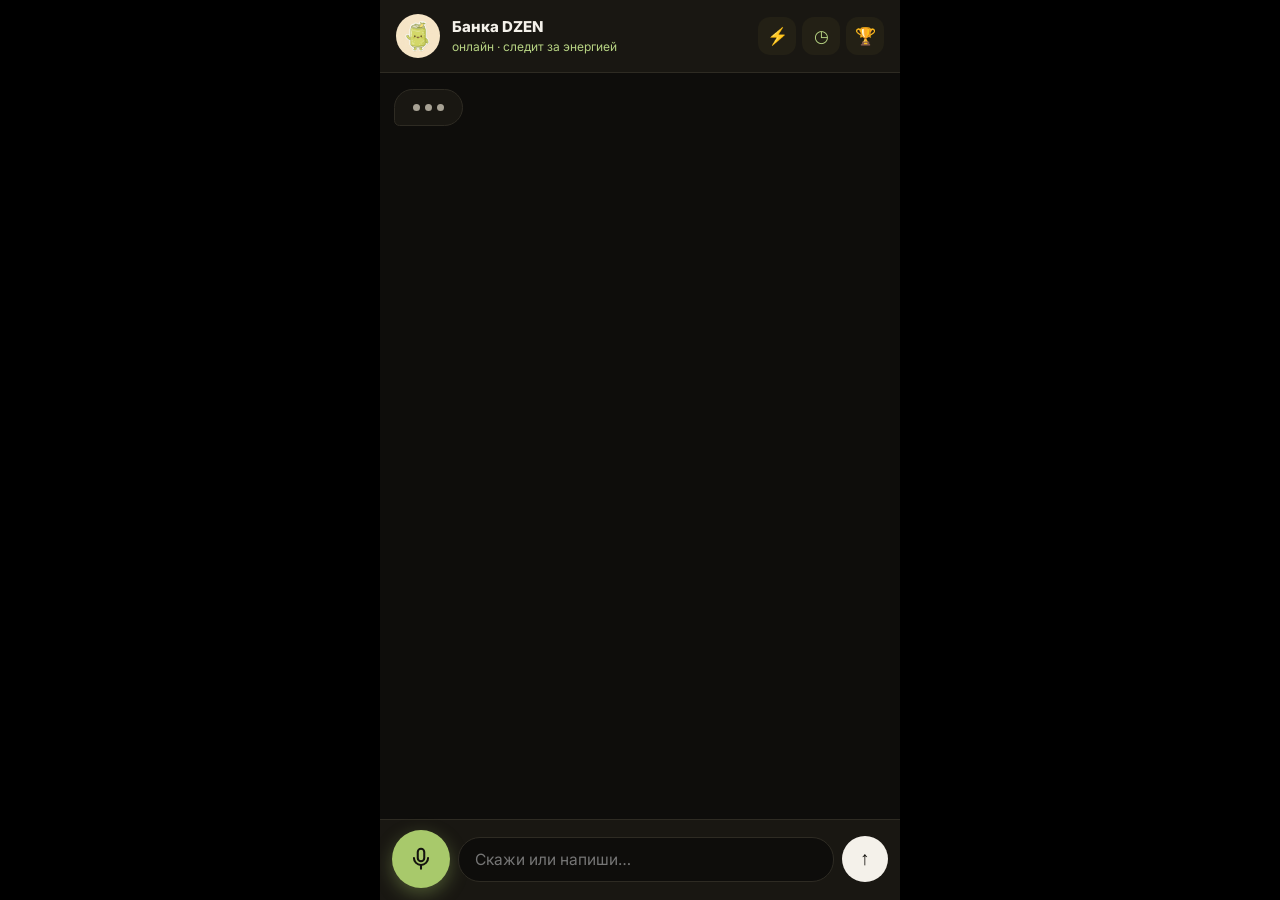
==== index.html @ 15a31b7b "ZEN TALK v12: новые вопросы онбординга, типажи, карточка дня 1 Co-Authored-By: Claude Fable 5 <norep" ====
<!DOCTYPE html>
<html lang="ru">
<head>
<meta charset="UTF-8">
<meta name="viewport" content="width=device-width, initial-scale=1.0, viewport-fit=cover">
<title>ZEN TALK — ночной чат с банкой</title>
<meta property="og:title" content="ZEN TALK — ночной чат с банкой">
<meta property="og:description" content="Поговори с банкой о своей энергии. Голосом или текстом. 7 дней — один сезон.">
<meta property="og:image" content="https://mirartalt-dotcom.github.io/zen12/assets/img/nf_hero.jpg">
<meta property="og:url" content="https://mirartalt-dotcom.github.io/zen12/">
<meta name="twitter:card" content="summary_large_image">

<meta name="apple-mobile-web-app-capable" content="yes">
<meta name="apple-mobile-web-app-status-bar-style" content="black-translucent">
<meta name="apple-mobile-web-app-title" content="DZEN Чат">
<meta name="theme-color" content="#0E0D0B">
<link rel="apple-touch-icon" href="assets/img/icon-180.png">
<link rel="icon" href="assets/img/icon-180.png">
<link rel="manifest" href="manifest.webmanifest">
<link rel="stylesheet" href="themes/app.css">
<link rel="stylesheet" href="themes/netflix.css">
</head>
<body>
<div class="app" id="app"></div>
<script>window.DZEN_ASSETS='assets/';window.DZEN_KEY='zen12';window.DZEN_THEME={id:'nf',hero:'nf_hero',ticker:''};</script>
<script src="app/core.js"></script>
<script src="app/chat.js"></script>
</body>
</html>
---- themes/app.css ----
/* ===== DZEN · Энергия — общий каркас (палитру задаёт тема) ===== */
@font-face{font-family:'Cormorant Garamond';src:url('../assets/fonts/cormorant.ttf') format('truetype');font-weight:250 700;font-display:swap}
@font-face{font-family:'Cormorant Garamond';src:url('../assets/fonts/cormorant-italic.ttf') format('truetype');font-weight:250 700;font-style:italic;font-display:swap}
@font-face{font-family:'Inter';src:url('../assets/fonts/inter.ttf') format('truetype');font-weight:100 900;font-display:swap}

*{margin:0;padding:0;box-sizing:border-box;-webkit-tap-highlight-color:transparent}
[hidden]{display:none!important}
html{scroll-behavior:smooth}
body{font-family:'Inter',-apple-system,system-ui,sans-serif;background:#000;color:var(--tx);
  font-size:16px;line-height:1.55;-webkit-font-smoothing:antialiased}
.app{max-width:520px;margin:0 auto;min-height:100dvh;position:relative;background:var(--bg);overflow:hidden}

.serif{font-family:'Cormorant Garamond',Georgia,serif}
h1.display{font-size:clamp(40px,10.5vw,56px);line-height:1.04;letter-spacing:-.01em;font-weight:var(--dispw);font-family:var(--dispf)}
h1 em{font-style:italic}
h2{font-size:clamp(23px,6.2vw,30px);font-weight:var(--h2w);letter-spacing:-.015em;line-height:1.15}
.sub{color:var(--tx2);font-size:16px;margin-top:10px}
.small{font-size:13.5px;color:var(--tx2);line-height:1.5}
.tiny{font-size:11.5px;color:var(--tx2);letter-spacing:.04em}
.center{text-align:center}
.eyebrow{font-size:11.5px;font-weight:700;letter-spacing:.14em;text-transform:uppercase;color:var(--acc-d);margin-bottom:10px}
.brandline{font-family:'Cormorant Garamond',serif;font-style:italic;font-size:15px;letter-spacing:.12em;opacity:.85}
.bignum{font-size:clamp(92px,28vw,140px);font-weight:250;line-height:.95;font-family:'Cormorant Garamond',serif;font-variant-numeric:lining-nums tabular-nums;margin:6px 0 10px}

.scr{display:none;min-height:100dvh;position:relative}
.scr.on{display:flex;flex-direction:column;animation:scrIn .5s cubic-bezier(.22,.9,.3,1)}
@keyframes scrIn{from{opacity:0;transform:translateY(14px)}to{opacity:1;transform:none}}
.scr-center{align-items:center;justify-content:center;text-align:center;gap:6px}
.pad{padding:26px 20px 38px;display:flex;flex-direction:column;gap:14px}
.pad-h{padding:0 26px}

/* кино-фон */
.scr-cinema{color:#F4F1EA;justify-content:flex-end}
.cinefade{position:absolute;inset:0;overflow:hidden;background:#101010}
.cinefade img{position:absolute;inset:0;width:100%;height:100%;object-fit:cover;opacity:0;
  transition:opacity 2.6s ease;animation:kb 18s ease-in-out infinite alternate}
.cinefade img.show{opacity:1}
@keyframes kb{from{transform:scale(1)}to{transform:scale(1.09) translateY(-1.5%)}}
.cine-veil{position:absolute;inset:0;background:var(--veil)}
.cine-content{position:relative;padding:34px 24px calc(44px + env(safe-area-inset-bottom));display:flex;flex-direction:column;gap:14px}
.ticker{font-size:12.5px;letter-spacing:.06em;opacity:.75;text-transform:uppercase}
.cine-sub{font-size:16.5px;line-height:1.6;opacity:.92;max-width:42ch}

/* кнопки */
.btn{border:0;border-radius:var(--btnr);padding:17px 26px;font-family:'Inter',sans-serif;
  font-size:16.5px;font-weight:700;cursor:pointer;width:100%;transition:transform .15s,opacity .2s;touch-action:manipulation}
.btn:active{transform:scale(.97)}
.btn:disabled{opacity:.35;cursor:default}
.btn-pri{background:var(--btn);color:var(--btntx);box-shadow:var(--btnsh)}
.btn-sec{background:var(--soft);color:var(--acc-d)}
.btn-ghost{background:transparent;color:var(--tx2);font-weight:550}
.btn:focus-visible{outline:3px solid var(--acc);outline-offset:2px}

/* квиз */
.quiz-top{padding:18px 20px 0;display:flex;flex-direction:column;gap:14px}
.quiz-progress{display:flex;gap:6px}
.quiz-progress i{flex:1;height:3px;border-radius:2px;background:var(--line);transition:background .3s}
.quiz-progress i.done{background:var(--acc)}
.quiz-back{background:none;border:0;font-size:22px;color:var(--tx2);cursor:pointer;width:44px;height:44px;margin-left:-12px}
.quiz-body{flex:1;display:flex;flex-direction:column;padding:8px 20px 36px}
.q{display:flex;flex-direction:column;flex:1;animation:scrIn .45s ease}
.q-num{font-size:12px;letter-spacing:.16em;color:var(--tx2);margin-bottom:12px}
.q-expl{margin-top:12px;background:var(--card);border:1px solid var(--line);border-radius:16px;
  padding:13px 15px;font-size:13.5px;color:var(--tx2);line-height:1.55}
.q-expl b{color:var(--tx)}
.q-expl summary{cursor:pointer;font-weight:650;color:var(--acc-d);list-style:none}
.q-expl summary::before{content:'?  ';font-weight:800}
.q-mid{flex:1;display:flex;flex-direction:column;justify-content:center;gap:8px;min-height:200px}
.q-value{text-align:center;font-family:'Cormorant Garamond',serif;font-size:clamp(56px,18vw,86px);
  line-height:1;font-variant-numeric:lining-nums tabular-nums}
.q-word{text-align:center;font-size:15px;color:var(--tx2);min-height:24px;font-weight:600}
.q-foot{display:flex;flex-direction:column;gap:10px}

/* ползунок */
.sld{--fill:0%;position:relative;padding:18px 0}
.sld input{-webkit-appearance:none;appearance:none;width:100%;height:56px;background:none;cursor:pointer;position:relative;z-index:2}
.sld-track{position:absolute;left:0;right:0;top:50%;height:14px;transform:translateY(-50%);
  border-radius:99px;background:var(--line);overflow:hidden}
.sld-fill{position:absolute;left:0;top:0;bottom:0;width:var(--fill);
  background:linear-gradient(90deg,var(--acc) 0%,var(--acc-d) 100%);border-radius:99px;transition:width .06s linear}
.sld input::-webkit-slider-thumb{-webkit-appearance:none;width:34px;height:34px;border-radius:50%;
  background:var(--thumb);border:3px solid var(--thumbline);box-shadow:0 4px 14px rgba(0,0,0,.3)}
.sld input::-moz-range-thumb{width:30px;height:30px;border-radius:50%;background:var(--thumb);border:3px solid var(--thumbline)}
.sld-ends{display:flex;justify-content:space-between;font-size:12px;color:var(--tx2);margin-top:-6px}
.can-viz{display:flex;justify-content:center;margin-bottom:4px;color:var(--canline)}
.can-viz svg{width:100px;height:162px}

/* результат */
.res-scaleline{position:relative;height:10px;border-radius:99px;margin:6px 0 18px;
  background:linear-gradient(90deg,#C0563E,#C2791B,#A8C96B)}
.res-dot{position:absolute;top:50%;left:0;width:22px;height:22px;border-radius:50%;
  background:var(--bg);border:3px solid var(--tx);transform:translate(-50%,-50%);transition:left 1.4s cubic-bezier(.22,.9,.3,1)}
.factors{display:flex;flex-direction:column;gap:10px;margin:10px 0}
.factor{display:grid;grid-template-columns:112px 1fr 34px;gap:10px;align-items:center;font-size:13.5px}
.factor .fbar{height:8px;border-radius:99px;background:var(--line);overflow:hidden}
.factor .fbar i{display:block;height:100%;border-radius:99px;background:var(--acc);width:0;transition:width 1s ease .3s}
.factor.low .fbar i{background:#C0563E}
.factor .fval{text-align:right;color:var(--tx2);font-variant-numeric:tabular-nums}
.leak-card{background:var(--leakbg);border-radius:var(--r);padding:16px 18px;font-size:14.5px;line-height:1.55}
.leak-card b{color:#C0563E}

/* полка */
.shelf-row-title{font-size:14px;font-weight:800;letter-spacing:.02em;padding:0 20px;margin-bottom:10px}
.shelf{display:flex;gap:13px;overflow-x:auto;padding:6px 20px 18px;scroll-snap-type:x mandatory;scrollbar-width:none}
.shelf::-webkit-scrollbar{display:none}
.poster{flex:0 0 60%;scroll-snap-align:center;border-radius:var(--r);overflow:hidden;position:relative;
  aspect-ratio:2/3;cursor:pointer;border:0;padding:0;text-align:left;background:var(--card);
  transition:transform .3s cubic-bezier(.22,.9,.3,1),box-shadow .3s;box-shadow:var(--cardsh)}
.poster img{position:absolute;inset:0;width:100%;height:100%;object-fit:cover}
.poster-veil{position:absolute;inset:0;background:linear-gradient(180deg,transparent 42%,rgba(20,19,15,.8))}
.poster-txt{position:absolute;left:15px;right:15px;bottom:13px;color:#F4F1EA}
.poster-title{font-family:'Cormorant Garamond',serif;font-size:23px;font-weight:600;line-height:1.1}
.poster-line{font-size:12.5px;opacity:.85;margin-top:4px;line-height:1.4}
.poster-badge{position:absolute;top:12px;left:12px;background:rgba(20,19,15,.6);color:#F4F1EA;
  backdrop-filter:blur(6px);border-radius:99px;padding:5px 11px;font-size:11px}
.poster-check{position:absolute;top:12px;right:12px;width:30px;height:30px;border-radius:50%;
  background:var(--acc);color:#14130F;display:none;align-items:center;justify-content:center;font-weight:800;font-size:16px}
.poster.sel{transform:scale(1.03);box-shadow:0 0 0 3px var(--acc),0 16px 40px rgba(0,0,0,.35)}
.poster.sel .poster-check{display:flex}
.shelf-hint{min-height:44px;font-size:14px;color:var(--tx2);text-align:center;line-height:1.5;padding:0 20px}
.shelf-hint b{color:var(--acc-d)}

/* карточки/дом */
.card{background:var(--card);border:1px solid var(--line);border-radius:var(--r);padding:18px;display:flex;flex-direction:column;gap:10px;box-shadow:var(--cardsh)}
.card-title{font-size:12px;font-weight:800;letter-spacing:.12em;text-transform:uppercase;color:var(--tx2)}
.home-hero{position:relative;min-height:380px;display:flex;color:#F4F1EA}
.home-hero-content{position:relative;flex:1;display:flex;flex-direction:column;align-items:center;justify-content:center;gap:8px;padding:36px 20px 28px;text-align:center}
.home-season{font-size:13px;letter-spacing:.14em;text-transform:uppercase;opacity:.85}
.ring-wrap{position:relative;width:185px;height:185px;margin-top:6px}
.ring-wrap svg{width:100%;height:100%;transform:rotate(-90deg)}
.ring-center{position:absolute;inset:0;display:flex;flex-direction:column;align-items:center;justify-content:center}
.ring-num{font-size:54px;font-weight:250;line-height:1;font-variant-numeric:tabular-nums}
.ring-label{font-size:12px;opacity:.8}
#spark{width:100%;height:90px}
.spark-legend{display:flex;justify-content:space-between}
.achv-row{display:flex;gap:10px;flex-wrap:wrap}
.achv{display:flex;flex-direction:column;align-items:center;gap:4px;width:70px;text-align:center}
.achv .a-ic{width:54px;height:54px;border-radius:50%;display:flex;align-items:center;justify-content:center;font-size:23px;background:var(--soft)}
.achv.locked .a-ic{background:transparent;border:1.5px dashed var(--line);filter:grayscale(1);opacity:.5}
.achv .a-t{font-size:10.5px;color:var(--tx2);line-height:1.25}
.h-title{font-family:'Cormorant Garamond',serif;font-size:23px;font-weight:600}
.h-actions{display:flex;flex-direction:column;gap:8px;margin-top:8px}
.dzen-banner{display:flex;gap:14px;align-items:center;background:var(--soft);border-radius:var(--r);padding:14px}
.dzen-banner img{width:74px;height:98px;object-fit:cover;border-radius:14px;flex:none}
.dzen-banner-title{font-family:'Cormorant Garamond',serif;font-size:20px;font-weight:600;margin-bottom:4px}
.home-foot{display:flex;justify-content:space-between;gap:8px;flex-wrap:wrap;padding:6px 2px 20px}
.home-foot a{color:var(--tx2)}

/* голос */
.voice-btn{border:1.5px dashed var(--acc-d);background:var(--soft);color:var(--acc-d);border-radius:18px;
  padding:14px 16px;font-size:14.5px;font-weight:700;cursor:pointer;width:100%;text-align:left;display:flex;gap:10px;align-items:center}
.voice-btn.listening{border-style:solid;background:rgba(192,86,62,.14);color:#C0563E;border-color:#C0563E;animation:vp 1.2s ease-in-out infinite}
@keyframes vp{0%,100%{box-shadow:0 0 0 0 rgba(192,86,62,.25)}50%{box-shadow:0 0 0 10px rgba(192,86,62,0)}}
.voice-line{min-height:18px}
.check-block{margin:8px 0 4px}
.check-q{font-size:17px;font-weight:700;margin-bottom:2px}
.check-word{font-size:13.5px;color:var(--tx2);min-height:20px;text-align:right;font-weight:600}
.dayres-emoji{font-size:64px;animation:pop .7s cubic-bezier(.2,1.6,.4,1)}
@keyframes pop{from{transform:scale(0)}to{transform:scale(1)}}
.streak-pill{background:var(--soft);color:var(--acc-d);font-weight:800;border-radius:99px;padding:10px 20px;font-size:15px;margin:10px 0 16px}

/* ачивка */
#confetti{position:absolute;inset:0;width:100%;height:100%;pointer-events:none}
.achieve-wrap{position:relative;display:flex;flex-direction:column;gap:14px;align-items:center;padding:40px 20px 44px;width:100%}
#share-card{width:min(84%,340px);border-radius:20px;box-shadow:0 24px 60px rgba(0,0,0,.4);animation:pop .8s cubic-bezier(.2,1.4,.4,1)}
.share-row{display:flex;flex-direction:column;gap:10px;width:100%}

/* шторки */
.sheet{position:fixed;inset:0;background:rgba(10,10,8,.55);z-index:50;display:none;align-items:flex-end;justify-content:center}
.sheet.on{display:flex;animation:fi .3s ease}
@keyframes fi{from{opacity:0}to{opacity:1}}
.sheet-card{background:var(--bg);border-radius:26px 26px 0 0;padding:14px 20px calc(28px + env(safe-area-inset-bottom));
  width:100%;max-width:520px;display:flex;flex-direction:column;gap:12px;animation:su .35s cubic-bezier(.22,.9,.3,1)}
@keyframes su{from{transform:translateY(60%)}to{transform:none}}
.sheet-grab{width:42px;height:4px;border-radius:2px;background:var(--line);margin:0 auto 4px}
.sheet-list{padding-left:20px;display:flex;flex-direction:column;gap:6px}
.sheet input,.sheet select{border:1px solid var(--line);background:var(--card);border-radius:12px;
  padding:11px 14px;font-family:'Inter',sans-serif;font-size:15px;color:var(--tx);width:100%}
.remind-time{display:flex;align-items:center;justify-content:space-between;gap:10px}
.remind-time input{width:auto}

/* ===== сводка недели в ленте ===== */
.summary-msg{max-width:94%;width:94%;padding:16px 16px 12px}
.sum-top{display:flex;gap:16px;align-items:center;margin-bottom:14px}
.sum-ring{position:relative;width:92px;height:92px;flex:none}
.sum-ring svg{width:100%;height:100%}
.sum-arc{transition:stroke-dashoffset 1.1s cubic-bezier(0,0,.2,1)}
.sum-ring-c{position:absolute;inset:0;display:flex;flex-direction:column;align-items:center;justify-content:center;line-height:1}
.sum-ring-c b{font-size:30px;font-weight:250;font-variant-numeric:tabular-nums;letter-spacing:-.03em}
.sum-ring-c span{font-size:10px;color:var(--tx3);letter-spacing:.04em;margin-top:2px}
.sum-side{min-width:0}
.sum-eyebrow{font-size:10.5px;letter-spacing:.12em;text-transform:uppercase;color:var(--acc-d);font-weight:700}
.sum-habit{font-size:19px;font-weight:750;letter-spacing:-.02em;margin-top:3px;line-height:1.2;text-wrap:balance}
.sum-note{font-size:12.5px;color:var(--tx3);margin-top:3px}
.sum-bars{width:100%;height:88px;margin-top:14px;display:block;overflow:visible}
.sum-bars rect{animation:barIn .5s cubic-bezier(0,0,.2,1) backwards;transform-box:fill-box;transform-origin:bottom}
.sum-bars rect:nth-of-type(1){animation-delay:.05s}.sum-bars rect:nth-of-type(2){animation-delay:.1s}
.sum-bars rect:nth-of-type(3){animation-delay:.15s}.sum-bars rect:nth-of-type(4){animation-delay:.2s}
.sum-bars rect:nth-of-type(5){animation-delay:.25s}.sum-bars rect:nth-of-type(6){animation-delay:.3s}
.sum-bars rect:nth-of-type(7){animation-delay:.35s}
@keyframes barIn{from{transform:scaleY(0)}to{transform:scaleY(1)}}
.bar-val{fill:var(--tx2)}
.bar-day{fill:var(--tx3)}
.bar-day.now{fill:var(--tx)}
.stats-row{display:grid;grid-template-columns:repeat(3,1fr);gap:8px}
.stat{text-align:center;padding:10px 6px;border-radius:14px;background:var(--soft)}
.stat-num{font-size:24px;font-weight:250;line-height:1.05;font-variant-numeric:tabular-nums;letter-spacing:-.03em}
.stat-lab{font-size:10px;letter-spacing:.06em;text-transform:uppercase;color:var(--tx3);margin-top:2px;font-weight:600}

/* ===== чат ===== */
.chat-app{display:flex;flex-direction:column;height:100dvh}
.chat-head{display:flex;align-items:center;gap:12px;padding:14px 16px;background:var(--card);
  border-bottom:1px solid var(--line);position:sticky;top:0;z-index:5}
.chat-ava{width:44px;height:44px;border-radius:50%;object-fit:cover;background:var(--soft)}
.chat-head-name{font-weight:800;font-size:15px;white-space:nowrap}
.chat-head-st{font-size:12px;color:var(--acc-d)}
.chat-head-btns{margin-left:auto;display:flex;gap:6px}
.chip-ic{border:0;background:var(--soft);color:var(--acc-d);border-radius:12px;width:38px;height:38px;font-size:17px;cursor:pointer}
.chat-scroll{flex:1;overflow-y:auto;padding:16px 14px 8px;display:flex;flex-direction:column;gap:10px}
.msg{max-width:82%;padding:11px 15px;border-radius:20px;font-size:15.5px;line-height:1.5;animation:msgIn .35s cubic-bezier(.22,.9,.3,1);white-space:pre-wrap;word-break:break-word}
@keyframes msgIn{from{opacity:0;transform:translateY(10px) scale(.97)}to{opacity:1;transform:none}}
.msg.bot{align-self:flex-start;background:var(--card);border:1px solid var(--line);border-bottom-left-radius:6px}
.msg.me{align-self:flex-end;background:var(--acc);color:#14130F;border-bottom-right-radius:6px;font-weight:600}
.msg img.msg-img{max-width:100%;border-radius:14px;display:block}
.msg .msg-can{color:var(--canline)}
.typing{align-self:flex-start;display:flex;gap:5px;padding:14px 18px;background:var(--card);border:1px solid var(--line);border-radius:20px;border-bottom-left-radius:6px}
.typing i{width:7px;height:7px;border-radius:50%;background:var(--tx2);animation:tp 1.2s infinite}
.typing i:nth-child(2){animation-delay:.2s}.typing i:nth-child(3){animation-delay:.4s}
@keyframes tp{0%,60%,100%{transform:none;opacity:.4}30%{transform:translateY(-5px);opacity:1}}
.chips{display:flex;gap:8px;flex-wrap:wrap;padding:2px 14px 6px;animation:msgIn .4s ease}
.chip{border:1.5px solid var(--acc);background:transparent;color:var(--acc-d);border-radius:99px;
  padding:9px 16px;font-size:14px;font-weight:700;cursor:pointer;font-family:'Inter',sans-serif}
.chip:active{background:var(--soft)}
.chat-shelf{display:flex;gap:10px;overflow-x:auto;overflow-y:hidden;padding:4px 14px 10px;
  scrollbar-width:none;min-height:250px;align-items:stretch;flex:none}
.chat-shelf::-webkit-scrollbar{display:none}
.chat-shelf{scroll-snap-type:x mandatory;scroll-padding-left:14px}
.chat-shelf .poster{flex:0 0 46%;height:236px;min-height:236px;aspect-ratio:auto;scroll-snap-align:start;background:var(--surface2)}
.chat-shelf .poster img{background:var(--surface2)}
.chat-shelf .poster .poster-txt{left:12px;right:12px;bottom:11px}
.chat-shelf .poster-title{font-size:17px;line-height:1.15}
.chat-shelf .poster-line{font-size:11px;margin-top:3px;line-height:1.3;
  display:-webkit-box;-webkit-line-clamp:2;-webkit-box-orient:vertical;overflow:hidden}
.shelf-swipe{padding:0 16px 4px;color:var(--tx3);animation:msgIn .4s ease}
.msg-slider{width:min(78%,300px);align-self:flex-start;background:var(--card);border:1px solid var(--line);
  border-radius:20px;border-bottom-left-radius:6px;padding:12px 16px}
.msg-slider .q-word{text-align:center}
.cancel-bar{display:flex;align-items:center;justify-content:space-between;gap:10px;
  padding:8px 14px;background:var(--soft);font-size:12.5px;color:var(--acc-d);
  font-weight:650;letter-spacing:.02em;animation:msgIn .3s ease}
.cancel-bar button{border:0;background:transparent;color:var(--acc-d);font-family:'Inter',sans-serif;
  font-size:13px;font-weight:750;cursor:pointer;padding:8px 10px;margin:-8px -10px -8px 0;min-height:36px}
.cancel-bar button:active{opacity:.6}
.chat-input{display:flex;gap:8px;padding:10px 12px calc(12px + env(safe-area-inset-bottom));
  background:var(--card);border-top:1px solid var(--line);align-items:center}
.chat-input input{flex:1;border:1.5px solid var(--line);background:var(--bg);border-radius:22px;
  padding:12px 16px;font-size:15.5px;font-family:'Inter',sans-serif;color:var(--tx);outline:none}
.chat-input input:focus{border-color:var(--acc)}
.chat-btn{border:0;width:46px;height:46px;border-radius:50%;font-size:19px;cursor:pointer;flex:none;
  display:flex;align-items:center;justify-content:center}
.chat-btn svg{width:24px;height:24px;display:block}
.chat-mic svg{width:26px;height:26px}
.chat-mic{width:58px;height:58px;font-size:27px;background:var(--acc);color:#14130F;
  box-shadow:0 6px 18px rgba(168,201,107,.35)}
.chat-mic.attract{animation:micPulse 2s ease-out infinite}
@keyframes micPulse{0%{box-shadow:0 0 0 0 rgba(168,201,107,.55)}70%{box-shadow:0 0 0 14px rgba(168,201,107,0)}100%{box-shadow:0 0 0 0 rgba(168,201,107,0)}}
.chat-mic.listening{background:#C0563E;color:#F4F1EA;animation:vp 1.2s infinite}
.chat-send{background:var(--btn);color:var(--btntx)}

@media (prefers-reduced-motion:reduce){*{animation-duration:.001s!important;transition-duration:.001s!important}.cinefade img{animation:none}}
@media (min-width:560px){.app{box-shadow:0 0 80px rgba(0,0,0,.5)}}
---- themes/netflix.css ----
/* ===== Тема NETFLIX: тёмное кино ===== */
:root{
  --bg:#0E0D0B; --card:#191712; --soft:#232015;
  --tx:#F4F1EA; --tx2:#A7A294; --line:#2E2B23;
  --acc:#A8C96B; --acc-d:#B7D383;
  --btn:#F4F1EA; --btntx:#14130F; --btnsh:0 12px 34px rgba(0,0,0,.5);
  --btnr:8px; --r:12px;
  --thumb:#F4F1EA; --thumbline:#F4F1EA; --canline:#F4F1EA;
  --leakbg:#2A1B15; --cardsh:0 10px 30px rgba(0,0,0,.45);
  --veil:linear-gradient(180deg,rgba(8,8,6,.25) 0%,rgba(8,8,6,.05) 35%,rgba(8,8,6,.88) 100%);
  --dispf:'Cormorant Garamond',Georgia,serif; --dispw:500; --h2w:800;
}
h2{font-family:'Cormorant Garamond',Georgia,serif;font-weight:600;font-size:clamp(27px,7.4vw,36px)}
.brandline{color:var(--acc)}
.eyebrow{color:var(--acc)}
.leak-card b{color:#E07A5F}
.msg.me{color:#14130F}
/* нетфликсовский бейдж топ-10 */
.nf-badge{display:inline-flex;align-items:center;gap:8px;background:#C0563E;color:#fff;
  border-radius:6px;padding:6px 12px;font-size:12px;font-weight:800;letter-spacing:.08em;text-transform:uppercase;width:max-content}
.poster{border-radius:8px}
.poster.sel{box-shadow:0 0 0 3px var(--acc),0 20px 50px rgba(0,0,0,.6)}
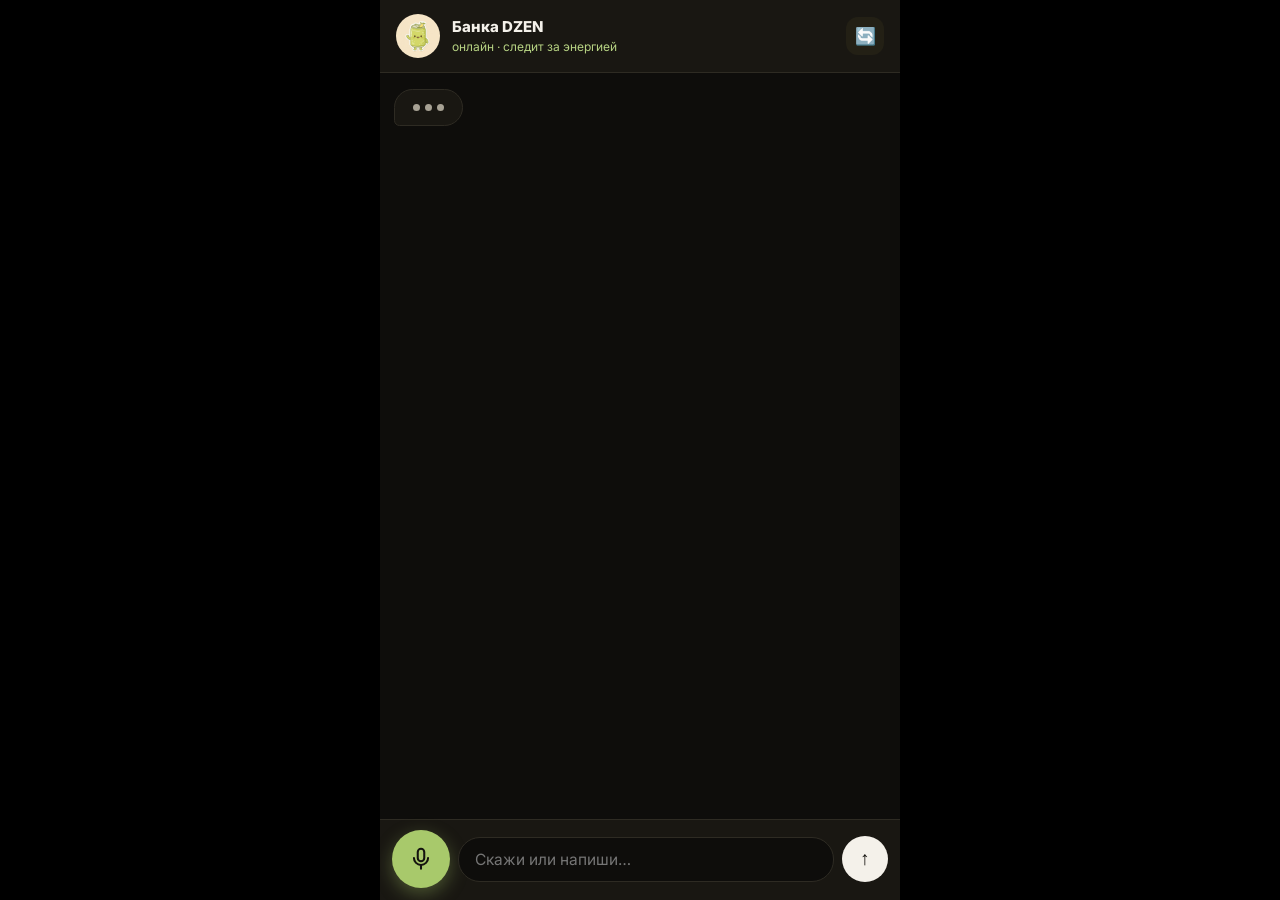
==== commit cc90370b: "v12.1: чистый калькулятор-угадайка — без привычек и возвратов Co-Authored-By: Claude Fable 5 <norepl" ====
--- a/index.html
+++ b/index.html
@@ -5,7 +5,7 @@
 <meta name="viewport" content="width=device-width, initial-scale=1.0, viewport-fit=cover">
 <title>ZEN TALK — ночной чат с банкой</title>
 <meta property="og:title" content="ZEN TALK — ночной чат с банкой">
-<meta property="og:description" content="Поговори с банкой о своей энергии. Голосом или текстом. 7 дней — один сезон.">
+<meta property="og:description" content="Ответь на 4 вопроса — банка угадает, насколько ты в ресурсе, и выдаст твой типаж.">
 <meta property="og:image" content="https://mirartalt-dotcom.github.io/zen12/assets/img/nf_hero.jpg">
 <meta property="og:url" content="https://mirartalt-dotcom.github.io/zen12/">
 <meta name="twitter:card" content="summary_large_image">
@@ -22,7 +22,7 @@
 </head>
 <body>
 <div class="app" id="app"></div>
-<script>window.DZEN_ASSETS='assets/';window.DZEN_KEY='zen12';window.DZEN_THEME={id:'nf',hero:'nf_hero',ticker:''};</script>
+<script>window.DZEN_ASSETS='assets/';window.DZEN_KEY='zen12.calc';window.DZEN_THEME={id:'nf',hero:'nf_hero',ticker:''};</script>
 <script src="app/core.js"></script>
 <script src="app/chat.js"></script>
 </body>
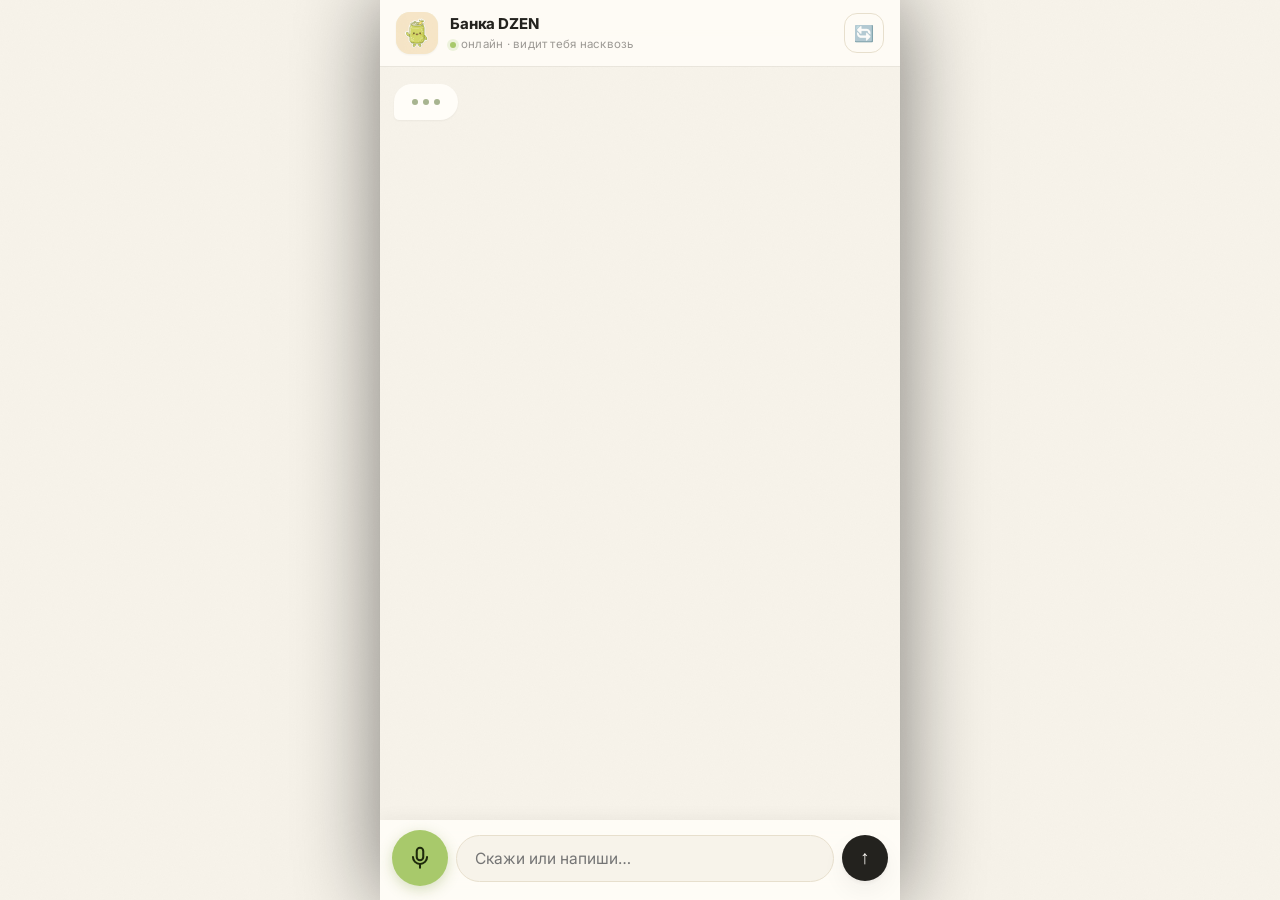
==== commit 121dc325: "v12.6 ФИНАЛ: светлая версия — основная и единственная Co-Authored-By: Claude Fable 5 <noreply@anthro" ====
--- a/index.html
+++ b/index.html
@@ -3,26 +3,26 @@
 <head>
 <meta charset="UTF-8">
 <meta name="viewport" content="width=device-width, initial-scale=1.0, viewport-fit=cover">
-<title>ZEN TALK — ночной чат с банкой</title>
-<meta property="og:title" content="ZEN TALK — ночной чат с банкой">
+<title>ZEN TALK — чат с банкой</title>
+<meta property="og:title" content="ZEN TALK — чат с банкой">
 <meta property="og:description" content="Ответь на 4 вопроса — банка угадает, насколько ты в ресурсе, и выдаст твой типаж.">
-<meta property="og:image" content="https://mirartalt-dotcom.github.io/zen12/assets/img/nf_hero.jpg">
+<meta property="og:image" content="https://mirartalt-dotcom.github.io/zen12/assets/img/dk_hero.jpg">
 <meta property="og:url" content="https://mirartalt-dotcom.github.io/zen12/">
 <meta name="twitter:card" content="summary_large_image">
 
 <meta name="apple-mobile-web-app-capable" content="yes">
-<meta name="apple-mobile-web-app-status-bar-style" content="black-translucent">
+<meta name="apple-mobile-web-app-status-bar-style" content="default">
 <meta name="apple-mobile-web-app-title" content="DZEN Чат">
-<meta name="theme-color" content="#0E0D0B">
+<meta name="theme-color" content="#F7F3EA">
 <link rel="apple-touch-icon" href="assets/img/icon-180.png">
 <link rel="icon" href="assets/img/icon-180.png">
 <link rel="manifest" href="manifest.webmanifest">
 <link rel="stylesheet" href="themes/app.css">
-<link rel="stylesheet" href="themes/netflix.css">
+<link rel="stylesheet" href="themes/drinkit.css">
 </head>
 <body>
 <div class="app" id="app"></div>
-<script>window.DZEN_ASSETS='assets/';window.DZEN_KEY='zen12.calc';window.DZEN_THEME={id:'nf',hero:'nf_hero',ticker:''};</script>
+<script>window.DZEN_ASSETS='assets/';window.DZEN_KEY='zen12.calc';window.DZEN_THEME={id:'dk',hero:'dk_hero',ticker:''};</script>
 <script src="app/core.js"></script>
 <script src="app/chat.js"></script>
 </body>
--- a/themes/drinkit.css
+++ b/themes/drinkit.css
@@ -0,0 +1,158 @@
+/* ===== DZEN · СВЕТЛАЯ ТЕМА v2 =====
+   Аптекарская точность (Oura) + сочность (Drinkit) + данные (Whoop) + журнальная типографика.
+   Токены выведены из ресёрча: тёплые нейтрали, тень тонирована чернилами, шкала 4/8,
+   тайминги 120/200/320, easing ease-out на появление. */
+:root{
+  /* нейтрали — тёплые, ни одного холодного серого */
+  --bg:#F7F3EA; --card:#FFFDF8; --surface2:#F1EBDC;
+  --tx:#23221E; --tx2:rgba(35,34,30,.66); --tx3:rgba(35,34,30,.45);
+  --line:#E7DFCD; --line-strong:#D8CDB4;
+  /* акцент — единственный */
+  --acc:#A8C96B; --acc-d:#4F6B28; --acc-tint:#EDF2DC; --acc-deep:#3E551F;
+  --soft:var(--acc-tint);
+  /* тени: тонированы чернилами, чем больше blur — тем ниже плотность */
+  --sh-1:0 1px 2px rgba(35,34,30,.05);
+  --sh-2:0 2px 4px rgba(35,34,30,.06), 0 10px 24px rgba(35,34,30,.05);
+  --sh-3:0 4px 8px rgba(35,34,30,.08), 0 16px 32px rgba(35,34,30,.07);
+  --cardsh:var(--sh-2);
+  /* формы */
+  --btnr:26px; --r:26px; --r-sm:16px;
+  --btn:#23221E; --btntx:#FBF9F4; --btnsh:var(--sh-3);
+  --thumb:#FFFDF8; --thumbline:#23221E; --canline:#23221E;
+  --leakbg:#F8E9E2;
+  --veil:linear-gradient(180deg,rgba(20,19,15,.04) 0%,rgba(20,19,15,.02) 42%,rgba(20,19,15,.52) 100%);
+  --dispf:'Inter',sans-serif; --dispw:800; --h2w:750;
+  /* движение */
+  --t-fast:120ms; --t-def:200ms; --t-slow:320ms;
+  --e-out:cubic-bezier(0,0,.2,1); --e-in-out:cubic-bezier(.4,0,.2,1);
+  --e-spring:cubic-bezier(.34,1.3,.64,1);
+}
+
+/* бумажная фактура: тонкое зерно кодом (SVG-шум), не картинка — не пикселится и ничего не грузит */
+body{background:var(--bg)}
+.app{background:var(--bg);position:relative}
+.app::before{
+  content:'';position:fixed;inset:0;pointer-events:none;z-index:1;opacity:.5;
+  background-image:url("data:image/svg+xml,%3Csvg xmlns='http://www.w3.org/2000/svg' width='180' height='180'%3E%3Cfilter id='n'%3E%3CfeTurbulence type='fractalNoise' baseFrequency='.82' numOctaves='3' stitchTiles='stitch'/%3E%3CfeColorMatrix type='saturate' values='0'/%3E%3C/filter%3E%3Crect width='180' height='180' filter='url(%23n)' opacity='.055'/%3E%3C/svg%3E");
+  mix-blend-mode:multiply;
+}
+.app>*{position:relative;z-index:2}
+
+/* ---------- типографика: журнальная строгость ---------- */
+h1.display{letter-spacing:-.03em;line-height:1.02}
+h2{letter-spacing:-.022em;line-height:1.16}
+.sub{font-size:15.5px;line-height:1.6;color:var(--tx2)}
+.small{letter-spacing:.01em}
+.tiny{letter-spacing:.02em}
+.eyebrow{letter-spacing:.1em;color:var(--acc-d);font-weight:700;font-size:11px}
+.brandline{
+  font-family:'Inter',sans-serif;font-style:normal;font-weight:800;
+  letter-spacing:.2em;font-size:11.5px;text-transform:uppercase;
+}
+/* все числа — табличные, чтобы не «прыгали» */
+.bignum,.ring-num,.q-value,.fval,.sld-ends,.stat-num,.streak-pill{font-variant-numeric:lining-nums tabular-nums}
+.bignum{font-family:'Inter',sans-serif;font-weight:250;letter-spacing:-.05em;font-size:clamp(88px,26vw,132px)}
+
+/* ---------- кнопки: пилюля + физика нажатия ---------- */
+.btn{border-radius:var(--btnr);letter-spacing:.01em;font-weight:700;
+  transition:transform var(--t-fast) var(--e-out),background-color var(--t-def) var(--e-out),box-shadow var(--t-def) var(--e-out)}
+.btn:active{transform:scale(.97)}
+.btn-pri{background:var(--btn);color:var(--btntx);box-shadow:var(--sh-3)}
+.btn-sec{background:var(--acc-tint);color:var(--acc-deep);box-shadow:none}
+.btn-ghost{color:var(--tx2)}
+.btn:focus-visible{outline:none;box-shadow:0 0 0 2px var(--bg),0 0 0 4px var(--acc)}
+
+/* ---------- карточки: мягкая глубина, тёплая граница ---------- */
+.card{border-radius:var(--r);border:1px solid var(--line);box-shadow:var(--sh-2);background:var(--card);padding:18px 18px 20px}
+.card-title{letter-spacing:.1em;font-size:11px;font-weight:800;color:var(--tx3)}
+
+/* ---------- ЧАТ ---------- */
+.chat-head{
+  background:rgba(255,253,248,.82);backdrop-filter:saturate(1.5) blur(18px);
+  -webkit-backdrop-filter:saturate(1.5) blur(18px);
+  border:0;box-shadow:0 1px 0 rgba(35,34,30,.06);padding:12px 16px;
+}
+.chat-ava{width:42px;height:42px;border-radius:14px;box-shadow:var(--sh-1);background:var(--acc-tint)}
+.chat-head-name{font-size:15px;font-weight:750;letter-spacing:-.01em}
+.chat-head-st{font-size:11.5px;letter-spacing:.02em;color:var(--tx3);display:flex;align-items:center;gap:5px}
+.chat-head-st::before{content:'';width:6px;height:6px;border-radius:50%;background:var(--acc);
+  box-shadow:0 0 0 3px var(--acc-tint);animation:live 2.4s ease-in-out infinite}
+@keyframes live{0%,100%{opacity:1}50%{opacity:.45}}
+.chip-ic{background:transparent;border:1px solid var(--line);color:var(--tx2);border-radius:13px;
+  width:40px;height:40px;font-size:16px;transition:all var(--t-fast) var(--e-out)}
+.chip-ic:active{transform:scale(.94);background:var(--acc-tint);border-color:var(--acc)}
+
+.chat-scroll{padding:18px 14px 10px;gap:9px}
+.msg{
+  font-size:15.5px;line-height:1.55;padding:12px 16px;letter-spacing:.002em;
+  animation:msgIn var(--t-def) var(--e-spring);
+  text-wrap:pretty;
+}
+@keyframes msgIn{from{opacity:0;transform:translateY(8px)}to{opacity:1;transform:none}}
+.msg.bot{
+  background:var(--card);border:0;box-shadow:var(--sh-1);
+  border-radius:20px 20px 20px 6px;color:var(--tx);
+}
+.msg.me{
+  background:var(--acc);color:#1E2A0C;font-weight:600;
+  border-radius:20px 20px 6px 20px;box-shadow:0 2px 10px rgba(126,160,72,.28);
+}
+.typing{background:var(--card);border:0;box-shadow:var(--sh-1);border-radius:20px 20px 20px 6px;padding:15px 18px}
+.typing i{width:6px;height:6px;background:var(--acc-d);opacity:.5;
+  animation:tp 1.1s cubic-bezier(.4,0,.2,1) infinite}
+@keyframes tp{0%,65%,100%{transform:none;opacity:.35}30%{transform:translateY(-5px) scale(1.15);opacity:1}}
+
+.chips{padding:4px 14px 8px;gap:8px}
+.chip{
+  border:1.5px solid var(--line-strong);background:var(--card);color:var(--tx);
+  border-radius:999px;padding:11px 17px;font-size:14.5px;font-weight:650;letter-spacing:.005em;
+  box-shadow:var(--sh-1);transition:all var(--t-fast) var(--e-out);min-height:44px;
+}
+.chip:active{transform:scale(.96);background:var(--acc);border-color:var(--acc);color:#1E2A0C}
+
+.chat-input{
+  background:rgba(255,253,248,.9);backdrop-filter:blur(18px);-webkit-backdrop-filter:blur(18px);
+  border:0;box-shadow:0 -2px 16px rgba(35,34,30,.05);padding:10px 12px calc(14px + env(safe-area-inset-bottom));
+}
+.chat-input input{
+  border:1.5px solid var(--line);background:var(--bg);border-radius:24px;
+  padding:13px 18px;font-size:15.5px;transition:border-color var(--t-def) var(--e-out),box-shadow var(--t-def) var(--e-out);
+}
+.chat-input:focus-within input{border-color:var(--acc);box-shadow:0 0 0 3px var(--acc-tint)}
+.chat-mic{
+  width:56px;height:56px;font-size:25px;background:var(--acc);color:#1E2A0C;
+  box-shadow:0 4px 14px rgba(126,160,72,.32);transition:all var(--t-fast) var(--e-out);
+}
+.chat-mic:active{transform:scale(.94)}
+.chat-mic.attract{animation:micPulse 2.4s var(--e-out) infinite}
+@keyframes micPulse{0%{box-shadow:0 4px 14px rgba(126,160,72,.32),0 0 0 0 rgba(168,201,107,.5)}
+  70%{box-shadow:0 4px 14px rgba(126,160,72,.32),0 0 0 16px rgba(168,201,107,0)}
+  100%{box-shadow:0 4px 14px rgba(126,160,72,.32),0 0 0 0 rgba(168,201,107,0)}}
+.chat-mic.listening{background:#C0563E;color:#FBF9F4;box-shadow:0 4px 16px rgba(192,86,62,.4)}
+.chat-send{background:var(--btn);color:var(--btntx);box-shadow:var(--sh-2);transition:all var(--t-fast) var(--e-out)}
+.chat-send:active{transform:scale(.94)}
+
+/* карточка-достижение в ленте */
+.msg img.msg-img{border-radius:16px;box-shadow:var(--sh-2)}
+
+/* полка привычек в чате */
+.chat-shelf .poster{border-radius:20px;box-shadow:var(--sh-2);transition:transform var(--t-def) var(--e-spring)}
+.chat-shelf .poster:active{transform:scale(.97)}
+.poster-title{font-family:'Inter',sans-serif;font-weight:750;font-size:17px;letter-spacing:-.015em}
+
+/* ---------- сводка «как Whoop»: кольца и статистика ---------- */
+.stats-row{display:grid;grid-template-columns:repeat(3,1fr);gap:8px;margin-top:2px}
+.stat{background:var(--card);border:1px solid var(--line);border-radius:var(--r-sm);
+  padding:12px 10px;text-align:center;box-shadow:var(--sh-1)}
+.stat-num{font-size:26px;font-weight:250;line-height:1.05;letter-spacing:-.03em}
+.stat-lab{font-size:10.5px;letter-spacing:.06em;text-transform:uppercase;color:var(--tx3);margin-top:3px;font-weight:600}
+
+/* ползунок */
+.sld-track{background:var(--surface2)}
+.sld input::-webkit-slider-thumb{box-shadow:var(--sh-2);border-width:2.5px}
+.can-viz svg{filter:drop-shadow(0 6px 14px rgba(35,34,30,.1))}
+
+/* ---------- уважение к настройкам ---------- */
+@media (prefers-reduced-motion:reduce){
+  .chat-head-st::before,.chat-mic.attract{animation:none}
+}
